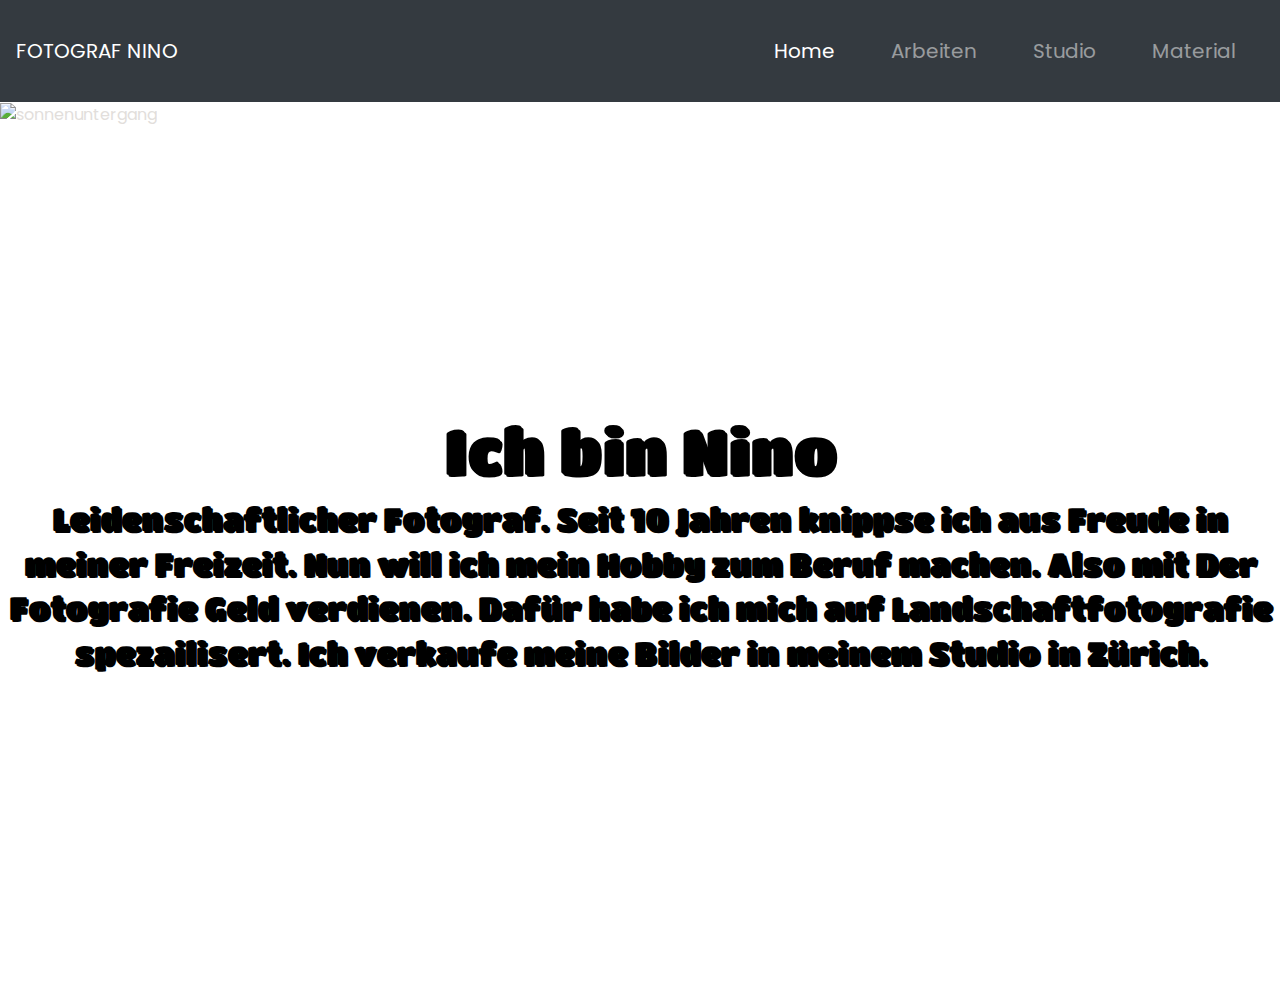
==== index.html @ ddce8ca4 "version 10" ====
<!doctype html>
<html lang="en">
<head>
    <!-- Required meta tags -->
    <meta charset="utf-8">
    <meta name="viewport" content="width=device-width, initial-scale=1, shrink-to-fit=no">
    <!-- Bootstrap CSS -->
<link rel="stylesheet" href="https://cdn.jsdelivr.net/npm/bootstrap@4.4.1/dist/css/bootstrap.min.css"
      integrity="sha384-Vkoo8x4CGsO3+Hhxv8T/Q5PaXtkKtu6ug5TOeNV6gBiFeWPGFN9MuhOf23Q9Ifjh" crossorigin="anonymous">
<link rel="preconnect" href="https://fonts.googleapis.com">
<link rel="preconnect" href="https://fonts.gstatic.com" crossorigin>
<link
        href="https://fonts.googleapis.com/css2?family=Fredoka+One&family=Playfair+Display:ital,wght@0,400;0,500;0,600;0,700;0,800;0,900;1,400;1,500;1,600;1,700;1,800;1,900&family=Poppins:wght@700&family=Prata&family=Raleway:ital,wght@0,100;0,200;0,300;0,400;0,500;0,600;0,700;0,800;0,900;1,100;1,200;1,300;1,400;1,500;1,600;1,700;1,800;1,900&family=Rozha+One&family=Staatliches&family=Titan+One&family=Work+Sans:wght@200;300;400&display=swap"
        rel="stylesheet">
<link rel="stylesheet" href="style.css">

<title>FOTOGRAF NINO</title>
</head>

<body>
<header>
    <nav class="navbar navbar-expand-lg navbar-dark bg-dark">
        <a class="navbar-brand" href="#">FOTOGRAF NINO

        </a>

        <button class="navbar-toggler" type="button" data-toggle="collapse" data-target="#navbarSupportedContent"
                aria-controls="navbarSupportedContent" aria-expanded="false" aria-label="Toggle navigation">
            <span class="navbar-toggler-icon"></span>
        </button>

        <div class="collapse navbar-collapse" id="navbarSupportedContent">
            <ul class="navbar-nav ml-auto">
                <li class="nav-item active">
                    <a class="nav-link" href="index.html">Home <span class="sr-only">(current)</span></a>
                </li>
                <li class="nav-item">
                    <a class="nav-link" href="arbeiten1.html">Arbeiten</a>
                </li>
                <li class="nav-item">
                    <a class="nav-link" href="studio1.html1">Studio<span class="sr-only">(current)</span></a>
                </li>
                <li class="nav-item">
                    <a class="nav-link" href="equitment1.html1.html">Material</a>
                </li>
            </ul>

        </div>
    </nav>
</header>
<main>

    <section id="home"></section>
    <div class="text-frontpage">
        <h1>Ich bin Nino</h1>
        <p>Leidenschaftlicher Fotograf. Seit 10 Jahren knippse ich aus Freude in
            meiner Freizeit. Nun will ich mein
            Hobby zum Beruf machen. Also mit Der Fotografie Geld verdienen. Dafür habe ich mich auf
            Landschaftfotografie
            spezailisert. Ich verkaufe meine Bilder in meinem Studio in Zürich. </p>
    </div>
    <div class="image-frontpage">
        <img src="img/nino.jpg" alt="sonnenuntergang" class="background-img">
    </div>
    </section>

</main>
<footer>
</footer>
</body>

</html>
---- style.css ----
html,
body {
    margin: 0;
    padding: 0;
    width: 100%;
    min-width: 25%;
    display: flex;
    flex-direction: column;
}

body {
    font-family: Poppins;
    color: #e2dedb;
}

header {
    width: 100%;

}

.content {
    width: 100%;
    font-size: 20px;
    line-height: 30px;
    display: flex;
    text-align: justify;
}

.logo {
    position: fixed;
    float: left;
    margin: 16px 36px;
    color: #fff;
    font-weight: bold;
    font-size: 24px;
}

nav {
    position: fixed;
    width: 100%;
    z-index: 120;
}

nav ul {
    list-style: none;
    background: rgba(0, 0, 0, 0);
    overflow: hidden;
    color: #fff;
    padding: 0;
    text-align: center;
    margin: 0;
    transition: 1s;
}

nav.black ul {
    background: #000;
}

nav ul li {
    display: inline-block;
    padding: 20px;
}

nav ul li a {
    text-decoration: none;
    color: #fff;
    font-size: 20px;
}

.menu-icon {
    width: 100%;
    background: #000;
    text-align: right;
    box-sizing: border-box;
    padding: 15px 40px;
    color: #fff;
    display: none;
}

.logo {
    position: fixed;
    float: left;
    margin: 16px 36px;
    color: #fff;
    font-weight: bold;
    font-size: 24px;
}

.benutzer-icon {
    float: right;
    margin: 16px 36px;
    color: #fff;
    font-weight: bold;
    font-size: 24px;
}

@media(max-width:580px) {
    .logo {
        position: fixed;
        top: 0;
        margin-top: 16px;
    }

    nav ul {
        max-height: 0px;
        background: darkgray;
    }

    nav.black ul {
        background: darkgray;
    }

    .showing {
        max-height: 20em;
    }

    nav ul li {
        box-sizing: border-box;
        width: 100%;
        padding: 24px;
        text-align: center;
    }

    .menu-icon {
        display: block;
    }
}

#home {
    position: relative;
}

.text-frontpage {
    position: absolute;
    font-family: 'Titan One', cursive;
    font-size: 2em;
    text-align: center;
    display: flex;
    flex-direction: column;
    justify-content: center;
    text-align: center;
    width: 100%;
    height: 100%;
    text-shadow: 2px 2px #000000;
}

h1 {
    font-family: 'Titan One', cursive;
    font-size: 2em;
    text-align: center;

}





/* Section Image Frontpage */
.background-img {
    width: 100%;
    height: 100%;
    object-fit: cover;

}

.flex-container {
    display: flex;
    flex-direction: row;
    font-size: 30px;
    text-align: center;
}

.flex-img-left-balon {
    background-color: none;
    padding: 0;
    flex: 50%;
    width: 50%;
}

.text-right-balon {
    background-color: white;
    padding: 0px;
    flex: 50%;
    width: 50%;
    text-align: left;
}

.text-left-balon {
    background-color: white;
    padding: 0px;
    flex: 50%;
    width: 50%;
    text-align: right;
}

img {
    width: 100%;
    height: 100%;
    object-fit: cover;
}

.text-right-balon h1,
.text-right-balon p,
.text-right-balon h3 {
    margin: 0% 15% 7% 15%;
    text-align: left;
}

.text-left-balon h1,
.text-left-balon p,
.text-left-balon h3 {
    margin: 0% 15% 7% 15%;
    text-align: right;
}

.text-right-balon h3 {
    margin: 15% 15% 0% 15%;
    text-align: left;
    font-family: Poppins;
    font: 0.5em;
    color: gray;

}

.text-left-balon h3 {
    margin: 15% 15% 0% 15%;
    text-align: right;
    font-family: Poppins;
    font: 0.5em;
    color: gray;

}


a:hover {
    color: darkgray;
}

.foot {
    display: flex;
    justify-content: space-between;
    background-color: darkgrey;
    width: 100%;
}

.footr {
    font-family: Poppins;
    font-size: 1em;
    padding-left: 3%;
    padding-right: 3%;
    padding-top: 7%;
    padding-bottom: 4%;
    color: #fff;
    text-align: right;
}

.footl {
    font-family: Poppins;
    font-size: 1em;
    text-align: left;
    padding-left: 3%;
    padding-right: 3%;
    padding-top: 3%;
    padding-bottom: 4%;
    color: #fff;

}

.h2 {
    padding-bottom: 4%;
    color: #fff;
    font-weight: 900;
    font-size: 24px;
}

.footr a {
    color: #fff;
    text-decoration: none;
}

.footr a:hover {
    color: black;
    text-decoration: none;
}

@import url(https://fonts.googleapis.com/css?family=Lato:100,300,400);

input::-webkit-input-placeholder,
textarea::-webkit-input-placeholder {
    color: #aca49c;
    font-size: 0.875em;
}

input:focus::-webkit-input-placeholder,
textarea:focus::-webkit-input-placeholder {
    color: #bbb5af;
}

input::-moz-placeholder,
textarea::-moz-placeholder {
    color: #aca49c;
    font-size: 0.875em;
}

input:focus::-moz-placeholder,
textarea:focus::-moz-placeholder {
    color: #bbb5af;
}

input::placeholder,
textarea::placeholder {
    color: #aca49c;
    font-size: 0.875em;
}

input:focus::placeholder,
textarea:focus::placeholder {
    color: #bbb5af;
}

input::-ms-placeholder,
textarea::-ms-placeholder {
    color: #aca49c;
    font-size: 0.875em;
}

input:focus::-ms-placeholder,
textarea:focus::-ms-placeholder {
    color: #bbb5af;
}

/* on hover placeholder */

input:hover::-webkit-input-placeholder,
textarea:hover::-webkit-input-placeholder {
    color: #e2dedb;
    font-size: 0.875em;
}

input:hover:focus::-webkit-input-placeholder,
textarea:hover:focus::-webkit-input-placeholder {
    color: #cbc6c1;
}

input:hover::-moz-placeholder,
textarea:hover::-moz-placeholder {
    color: #e2dedb;
    font-size: 0.875em;
}

input:hover:focus::-moz-placeholder,
textarea:hover:focus::-moz-placeholder {
    color: #cbc6c1;
}

input:hover::placeholder,
textarea:hover::placeholder {
    color: #e2dedb;
    font-size: 0.875em;
}

input:hover:focus::placeholder,
textarea:hover:focus::placeholder {
    color: #cbc6c1;
}

input:hover::placeholder,
textarea:hover::placeholder {
    color: #e2dedb;
    font-size: 0.875em;
}

input:hover:focus::-ms-placeholder,
textarea:hover::focus:-ms-placeholder {
    color: #cbc6c1;
}


#form {
    position: relative;
    width: 500px;
    margin: 50px auto 100px auto;
}

input {
    font-size: 0.875em;
    width: 470px;
    height: 50px;
    padding: 0px 15px 0px 15px;

    background: transparent;
    outline: none;
    color: #726659;

    border: solid 1px #b3aca7;
    border-bottom: none;

    transition: all 0.3s ease-in-out;
    -webkit-transition: all 0.3s ease-in-out;
    -moz-transition: all 0.3s ease-in-out;
    -ms-transition: all 0.3s ease-in-out;
}

input:hover {
    background: #b3aca7;
    color: #e2dedb;
}

textarea {
    width: 470px;
    max-width: 470px;
    height: 110px;
    max-height: 110px;
    padding: 15px;

    background: transparent;
    outline: none;

    color: #726659;
    font-family: 'Poppins';
;
    font-size: 0.875em;

    border: solid 1px #b3aca7;

    transition: all 0.3s ease-in-out;
    -webkit-transition: all 0.3s ease-in-out;
    -moz-transition: all 0.3s ease-in-out;
    -ms-transition: all 0.3s ease-in-out;
}

textarea:hover {
    background: #b3aca7;
    color: #e2dedb;
}

#submit {
    width: 502px;

    padding: 0;
    margin: -5px 0px 0px 0px;

    font-family: 'Lato', sans-serif;
    font-size: 0.875em;
    color: #b3aca7;

    outline: none;
    cursor: pointer;

    border: solid 1px #b3aca7;
    border-top: none;
}

#submit:hover {
    color: #e2dedb;
}

p {
    color: #000;
}

main h1 {
    color: #000;
}





div+div {
    clear: both;
}

p {
    line-height: 1.4em;
    color: #000;
}

.faq-title {
    font-size: 2em;
    margin: 0.4em 0;
}

div.seperator {
    width: 7.5em;
    background-color: #000;
    height: 0.17em;
    margin-left: -1.8em;
}

.faq-list>div {
    border-bottom: 0.07em solid #000;
    padding: 1.5em 0em;
}

.faq-list>div:last-child {
    border: unset;
}

details>summary {
    list-style: none;
}

details>summary::-webkit-details-marker {
    display: none;
}

summary {
    font-size: 1.4em;
    font-weight: bold;
    cursor: pointer;
    -webkit-touch-callout: none;
    -webkit-user-select: none;
    -khtml-user-select: none;
    -moz-user-select: none;
    -ms-user-select: none;
    user-select: none;
    transition: all 0.3s ease;
    color: #000;
}

summary:hover {
    color: darkgray;
}

details[open] summary~* {
    animation: sweep .5s ease-in-out;
}

@keyframes sweep {
    0% {
        opacity: 0;
        margin-left: -10px
    }

    100% {
        opacity: 1;
        margin-left: 55px
    }
}

details[open] summary {
    color: darkgray;
}

details[open] p {
    border-left: 2px solid darkgray;
    margin-left: 55px;
    padding-left: 25px;
    opacity: 100;
    transition: all 3s ease;
}

details[open] summary:after {
    content: "-";
    font-size: 3.2em;
    margin: -33px 0.35em 0 0;
    font-weight: 200;
}

.faq-body {
    width: 70em;
    margin: 4em auto;

    border-radius: 0.2em;
    padding: 5em;
    background-color: #fff;
}

.faq-list {
    width: 55em;
    margin: 1em auto;
    padding: 2em 0;
}

summary::-webkit-details-marker {
    display: none;
}

summary:after {
    background: transparent;
    border-radius: 0.3em;
    content: "+";
    color: #000;
    float: left;
    font-size: 1.8em;
    font-weight: bold;
    margin: -0.3em 0.65em 0 0;
    padding: 0;
    text-align: center;
    width: 25px;
}

.Kommentare {
    width: 100%;
}
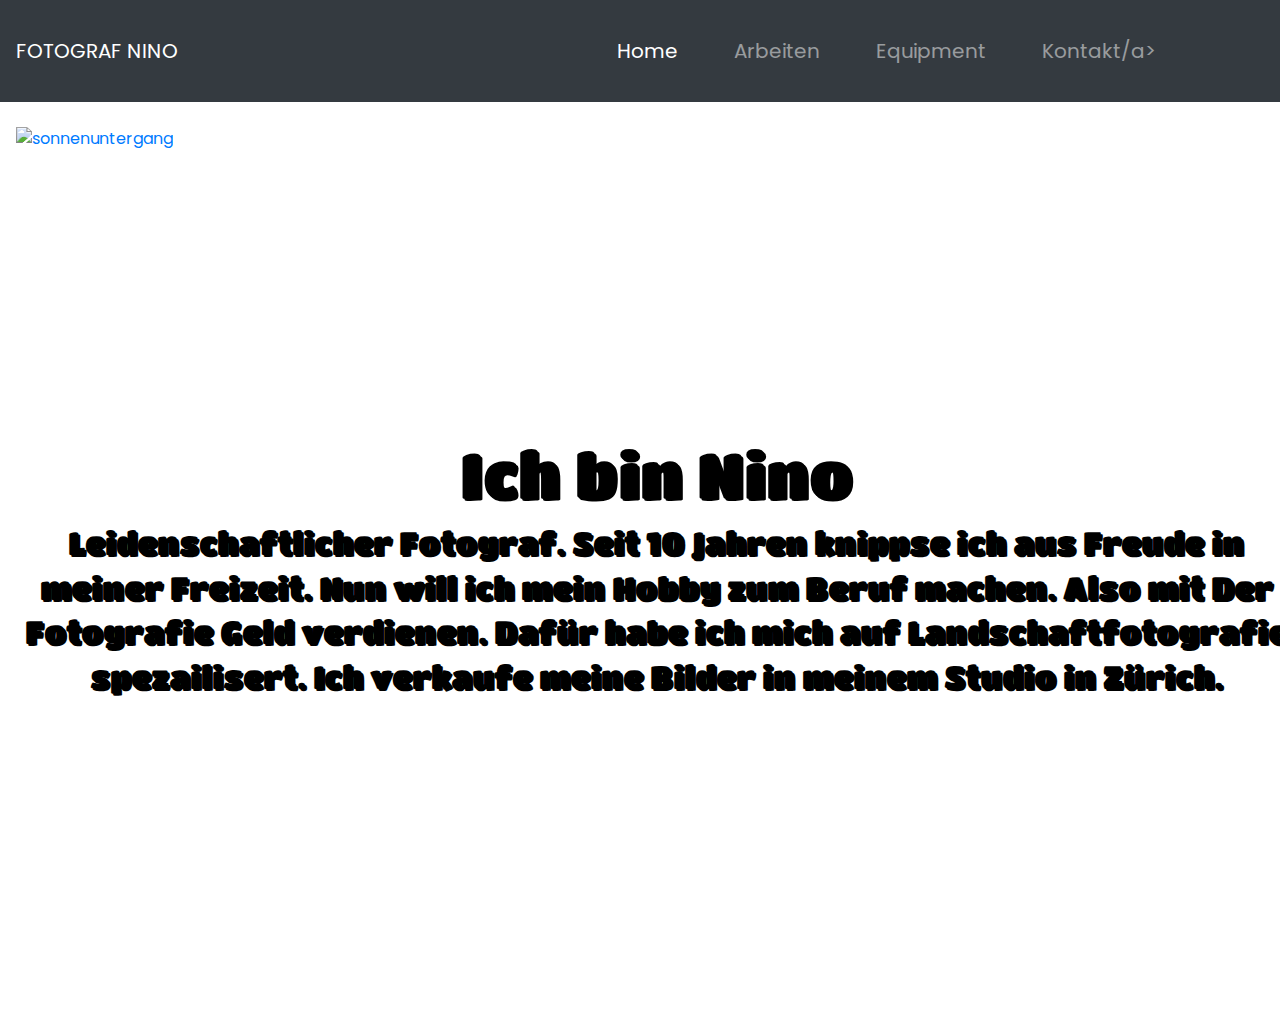
==== commit 02f8005b: "version 10" ====
--- a/index.html
+++ b/index.html
@@ -38,10 +38,10 @@
                     <a class="nav-link" href="arbeiten1.html">Arbeiten</a>
                 </li>
                 <li class="nav-item">
-                    <a class="nav-link" href="studio1.html1">Studio<span class="sr-only">(current)</span></a>
+                    <a class="nav-link" href="equitment1.html">Equipment<span class="sr-only">(current)</span></a>
                 </li>
                 <li class="nav-item">
-                    <a class="nav-link" href="equitment1.html1.html">Material</a>
+                    <a class="nav-link" href="kontakt1.html">Kontakt/a>
                 </li>
             </ul>
 
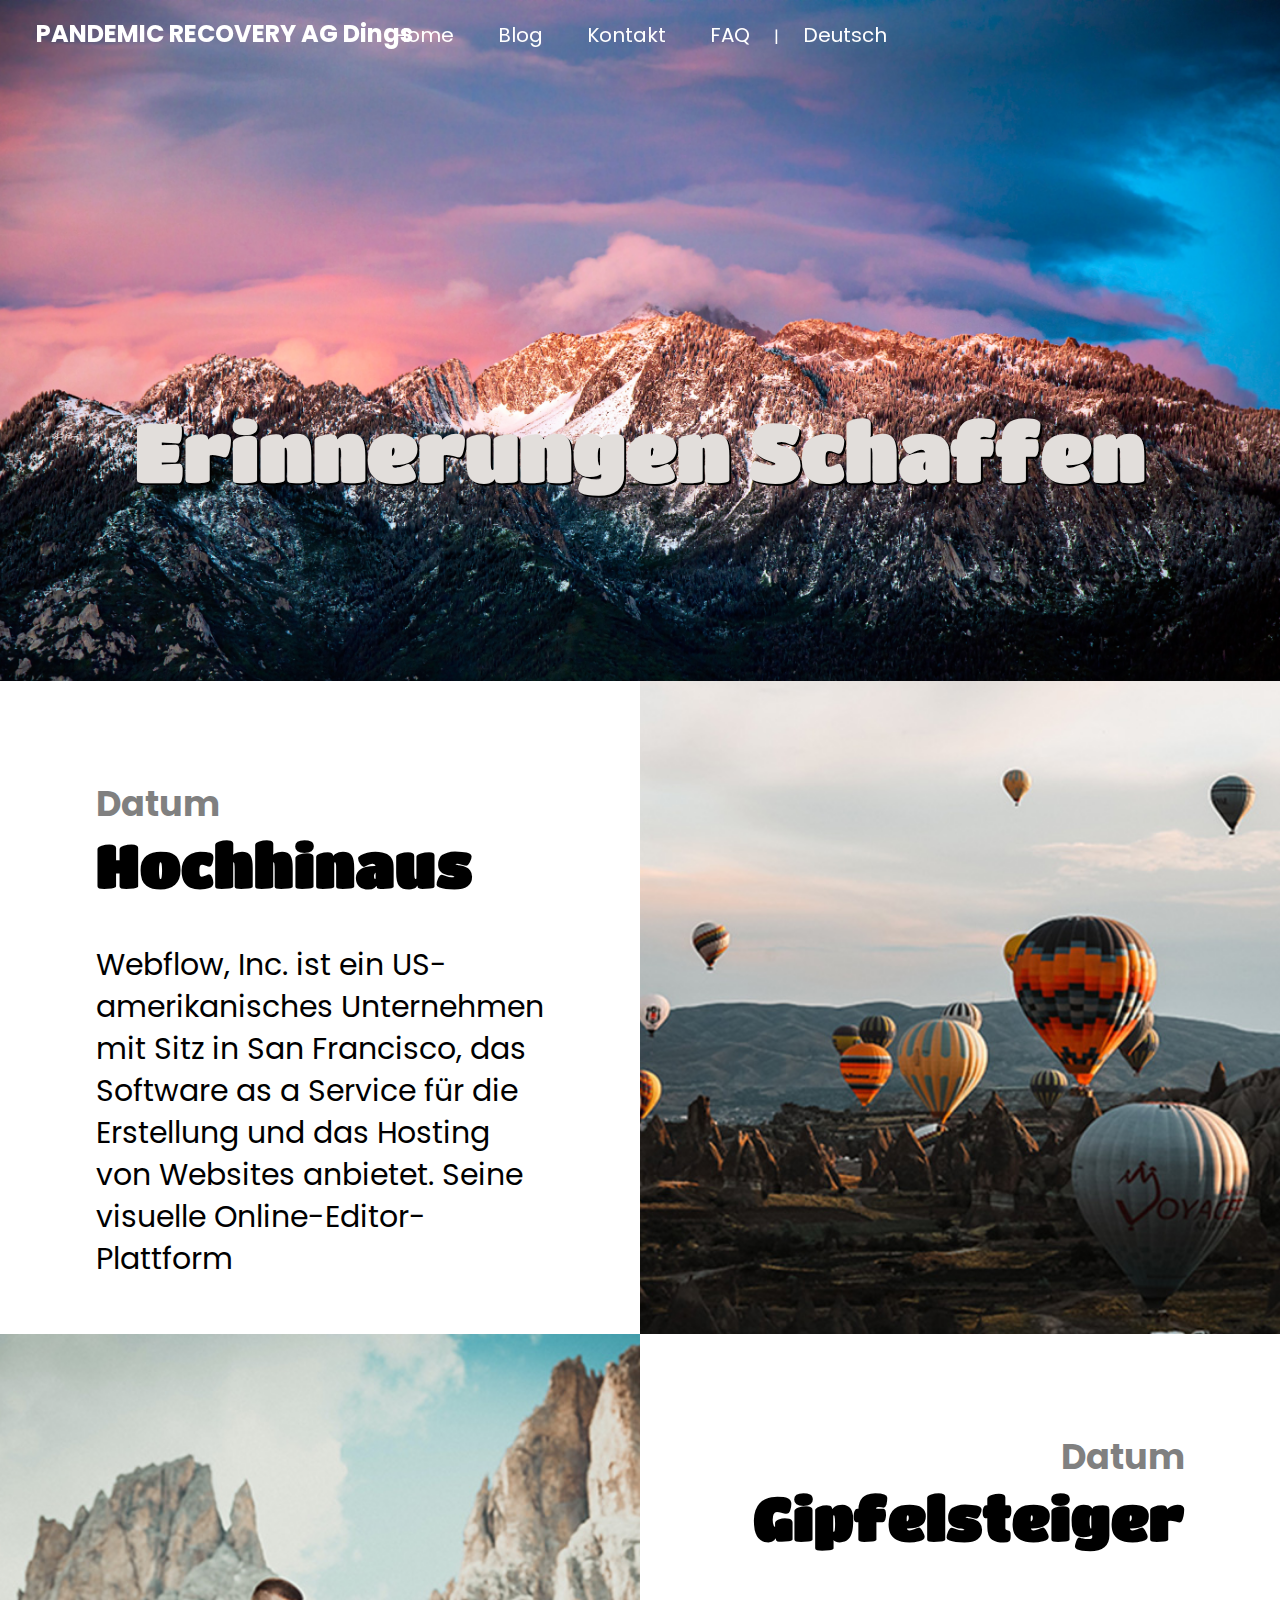
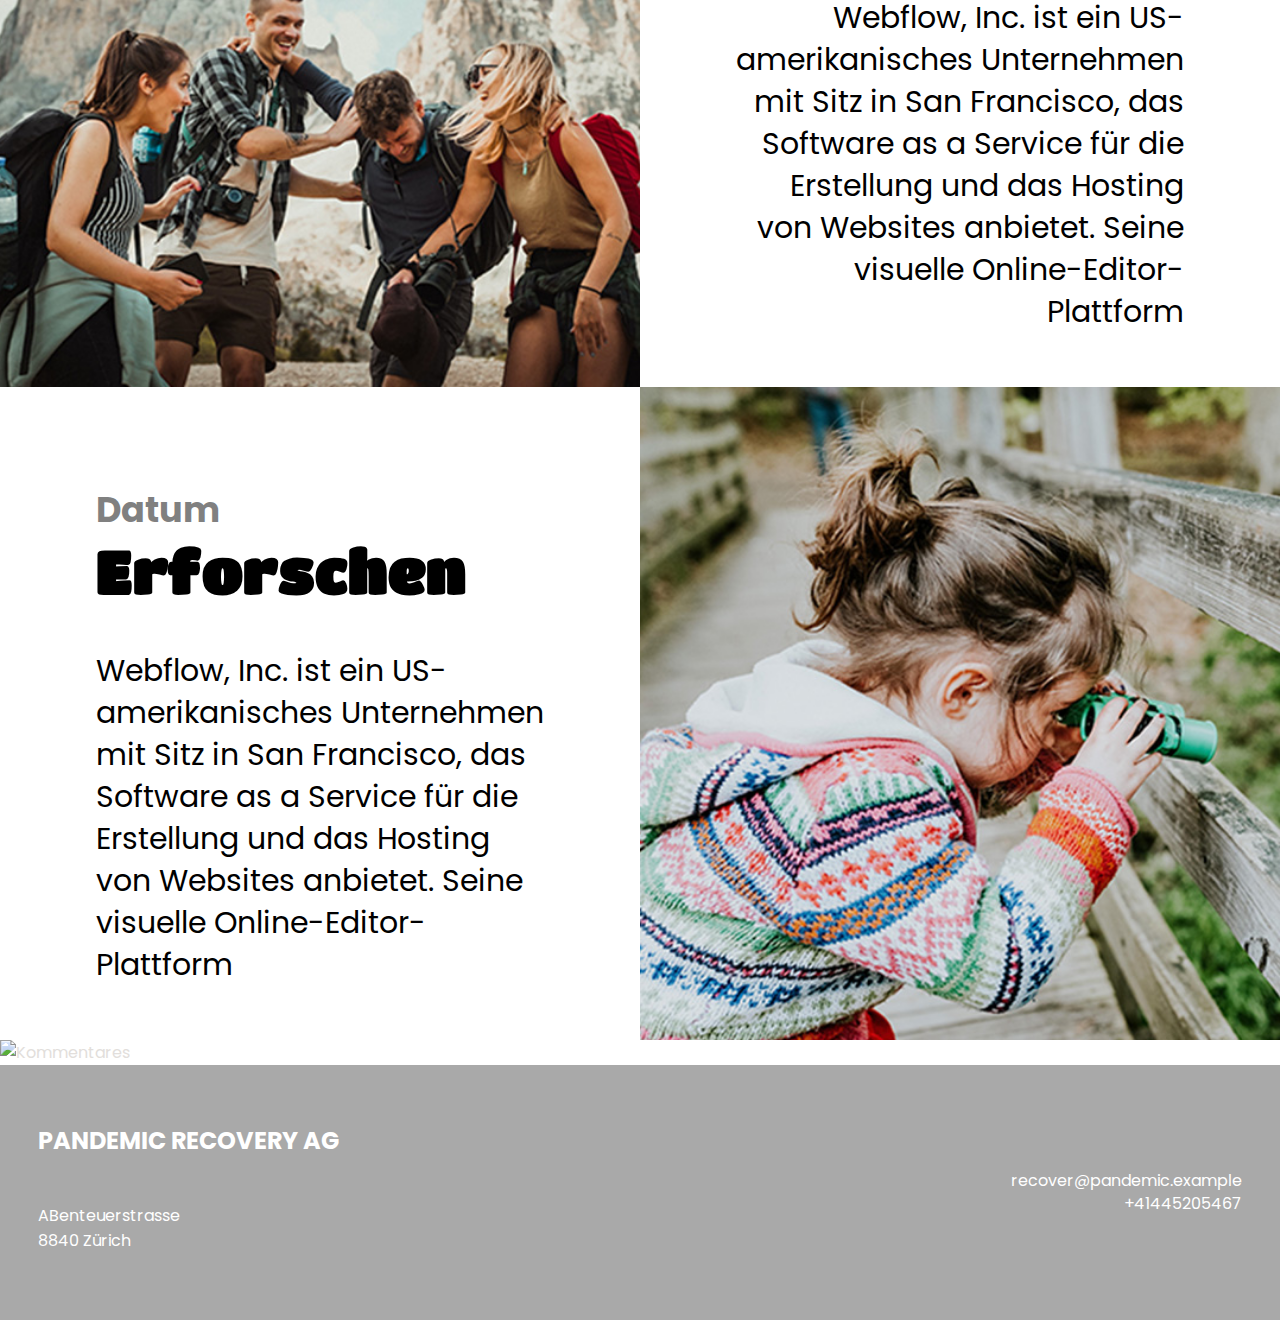
==== commit de97e1c8: "Merge remote-tracking branch 'origin/master'" ====
--- a/index.html
+++ b/index.html
@@ -1,72 +1,149 @@
-<!doctype html>
-<html lang="en">
+<!DOCTYPE html>
+<html>
+
 <head>
-    <!-- Required meta tags -->
-    <meta charset="utf-8">
-    <meta name="viewport" content="width=device-width, initial-scale=1, shrink-to-fit=no">
-    <!-- Bootstrap CSS -->
-<link rel="stylesheet" href="https://cdn.jsdelivr.net/npm/bootstrap@4.4.1/dist/css/bootstrap.min.css"
-      integrity="sha384-Vkoo8x4CGsO3+Hhxv8T/Q5PaXtkKtu6ug5TOeNV6gBiFeWPGFN9MuhOf23Q9Ifjh" crossorigin="anonymous">
-<link rel="preconnect" href="https://fonts.googleapis.com">
-<link rel="preconnect" href="https://fonts.gstatic.com" crossorigin>
-<link
-        href="https://fonts.googleapis.com/css2?family=Fredoka+One&family=Playfair+Display:ital,wght@0,400;0,500;0,600;0,700;0,800;0,900;1,400;1,500;1,600;1,700;1,800;1,900&family=Poppins:wght@700&family=Prata&family=Raleway:ital,wght@0,100;0,200;0,300;0,400;0,500;0,600;0,700;0,800;0,900;1,100;1,200;1,300;1,400;1,500;1,600;1,700;1,800;1,900&family=Rozha+One&family=Staatliches&family=Titan+One&family=Work+Sans:wght@200;300;400&display=swap"
-        rel="stylesheet">
-<link rel="stylesheet" href="style.css">
-
-<title>FOTOGRAF NINO</title>
+    <title>CB</title>
+    <link href="https://fonts.googleapis.com/css?family=Playfair+Display|Poppins" rel="stylesheet">
+    <link href="https://fonts.googleapis.com/css?family=Poppins" rel="stylesheet">
+    <link href="https://maxcdn.bootstrapcdn.com/font-awesome/4.7.0/css/font-awesome.min.css" rel="stylesheet">
+    <link href="style.css" rel="stylesheet">
+    <script src="https://code.jquery.com/jquery-3.3.1.js"></script>
+    <link href="https://fonts.googleapis.com" rel="preconnect">
+    <link crossorigin href="https://fonts.gstatic.com" rel="preconnect">
+    <link href="https://fonts.googleapis.com/css2?family=Fredoka+One&family=Playfair+Display:ital,wght@0,400;0,500;0,600;0,700;0,800;0,900;1,400;1,500;1,600;1,700;1,800;1,900&family=Prata&family=Raleway:ital,wght@0,100;0,200;0,300;0,400;0,500;0,600;0,700;0,800;0,900;1,100;1,200;1,300;1,400;1,500;1,600;1,700;1,800;1,900&family=Rozha+One&family=Staatliches&family=Titan+One&family=Work+Sans:wght@200;300;400&display=swap"
+          rel="stylesheet">
+    <meta charset="UTF-8">
+    <meta content="IE=edge" http-equiv="X-UA-Compatible">
+    <meta content="width=device-width, initial-scale=1.0" name="viewport">
 </head>
 
 <body>
-<header>
-    <nav class="navbar navbar-expand-lg navbar-dark bg-dark">
-        <a class="navbar-brand" href="#">FOTOGRAF NINO
+<div class="wrapper">
+    <header>
+        <nav>
+            <div class="menu-icon">
+                <i class=" fa fa-bars fa-2x"></i>
+            </div>
 
-        </a>
+            <div class="logo">PANDEMIC RECOVERY AG Dings</div>
+            <div class="menu">
+                <ul>
+                    <li><a href="./index.html">Home</a></li>
+                    <li><a href="./Blog.html">Blog</a></li>
+                    <li><a href="./kontakt.html">Kontakt</a></li>
+                    <li><a href="./fqa.html">FAQ</a></li>
+                    |
+                    <li><a href="">Deutsch</a></li>
+                </ul>
+            </div>
+        </nav>
 
-        <button class="navbar-toggler" type="button" data-toggle="collapse" data-target="#navbarSupportedContent"
-                aria-controls="navbarSupportedContent" aria-expanded="false" aria-label="Toggle navigation">
-            <span class="navbar-toggler-icon"></span>
-        </button>
+        <div class="content">
+            <section id="home"></section>
+            <div class="text-frontpage">
+                <h1>Erinnerungen Schaffen</h1>
+            </div>
+            <div class="image-frontpage">
+                <img alt="sonnenuntergang" class="background-img" src="img/dustin-humes-gQoYixf4zC8-unsplash.jpg">
+            </div>
+            </section>
+    </header>
+    <main>
+        <div class="flex-container img-text">
+            <div class="text-right-balon">
+                <h3>Datum</h3>
+                <h1>
+                    Hochhinaus
+                </h1>
+                <p> Webflow, Inc. ist ein US-amerikanisches Unternehmen mit Sitz in San Francisco, das
+                    Software as a
+                    Service für die
+                    Erstellung und das Hosting von Websites anbietet. Seine visuelle
+                    Online-Editor-Plattform</p>
+            </div>
 
-        <div class="collapse navbar-collapse" id="navbarSupportedContent">
-            <ul class="navbar-nav ml-auto">
-                <li class="nav-item active">
-                    <a class="nav-link" href="index.html">Home <span class="sr-only">(current)</span></a>
-                </li>
-                <li class="nav-item">
-                    <a class="nav-link" href="arbeiten1.html">Arbeiten</a>
-                </li>
-                <li class="nav-item">
-                    <a class="nav-link" href="equitment1.html">Equipment<span class="sr-only">(current)</span></a>
-                </li>
-                <li class="nav-item">
-                    <a class="nav-link" href="kontakt1.html">Kontakt/a>
-                </li>
-            </ul>
+            <div class="flex-img-left-balon">
+                <img alt="balon" src="img/balonq.jpg">
+            </div>
+        </div>
+        <div class="flex-container">
+            <div class="flex-img-left-balon img-text">
+                <img alt="balon" src="img/gipfelsteiger.jpg">
+            </div>
+            <div class="text-left-balon">
+                <h3>Datum</h3>
+                <h1>
+                    Gipfelsteiger
+                </h1>
+                <p> Webflow, Inc. ist ein US-amerikanisches Unternehmen mit Sitz in San Francisco, das
+                    Software as a
+                    Service für die
+                    Erstellung und das Hosting von Websites anbietet. Seine visuelle
+                    Online-Editor-Plattform</p>
+            </div>
+        </div>
+        <div class="flex-container img-text">
+            <div class="text-right-balon">
+                <h3>Datum</h3>
+                <h1>
+                    Erforschen
+                </h1>
+                <p> Webflow, Inc. ist ein US-amerikanisches Unternehmen mit Sitz in San Francisco, das
+                    Software as a
+                    Service für die
+                    Erstellung und das Hosting von Websites anbietet. Seine visuelle
+                    Online-Editor-Plattform</p>
+            </div>
+
+            <div class="flex-img-left-balon">
+                <img alt="Kind am erforschhen" src="img/child.jpg">
+            </div>
 
         </div>
-    </nav>
-</header>
-<main>
+        <div class="kommnetare">
+            <img alt="Kommentares" src="Img/Screenshot 2022-05-31 131833.jpg">
+        </div>
+        <footer>
+            <div class="foot">
+                <div class="footl">
+                    <div class="">
+                        <h2> PANDEMIC RECOVERY AG
+                            <h2>
+                    </div>
 
-    <section id="home"></section>
-    <div class="text-frontpage">
-        <h1>Ich bin Nino</h1>
-        <p>Leidenschaftlicher Fotograf. Seit 10 Jahren knippse ich aus Freude in
-            meiner Freizeit. Nun will ich mein
-            Hobby zum Beruf machen. Also mit Der Fotografie Geld verdienen. Dafür habe ich mich auf
-            Landschaftfotografie
-            spezailisert. Ich verkaufe meine Bilder in meinem Studio in Zürich. </p>
-    </div>
-    <div class="image-frontpage">
-        <img src="img/nino.jpg" alt="sonnenuntergang" class="background-img">
-    </div>
-    </section>
+                    </p><br> ABenteuerstrasse <br> 8840 Zürich</p>
+
+                </div>
+                <div class="footr">
+                    <p>
+                        <a href="mailto:recover@pandemic.example">recover@pandemic.example</a> <br>
+                        <a href="tel:+41445205467">+41445205467</a>
+                    </p>
+                </div>
+            </div>
+        </footer>
+</div>
 
 </main>
-<footer>
-</footer>
+
+
+<script type="text/javascript">
+    //Menu toggle-effect
+    $(document).ready(function () {
+        $(".menu-icon").on("click", function () {
+            $("nav ul").toggleClass("showing");
+        });
+    });
+    //Scrolling Effect
+    $(window).on('scroll', function () {
+        if ($(window).scrollTop()) {
+            $('nav').addClass('black');
+        } else {
+            $('nav').removeClass('black')
+        }
+    });
+
+</script>
 </body>
 
 </html>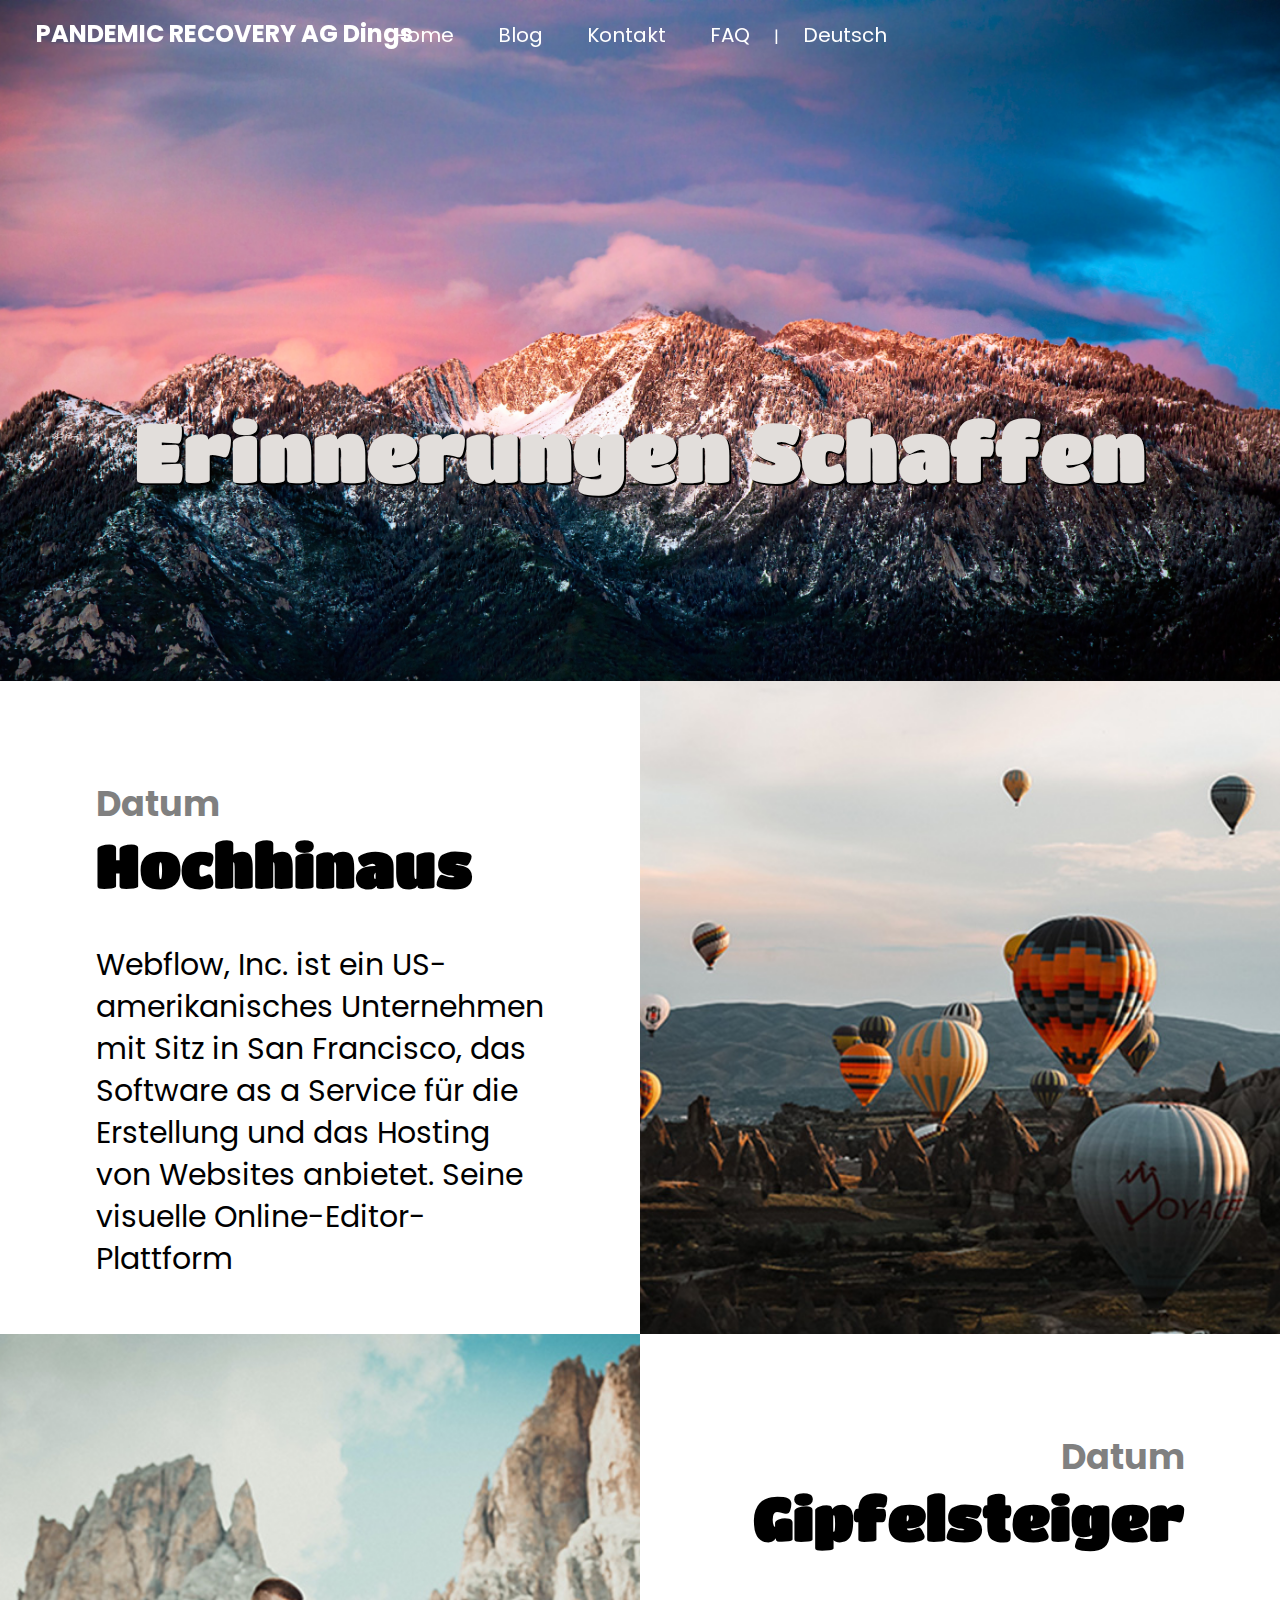
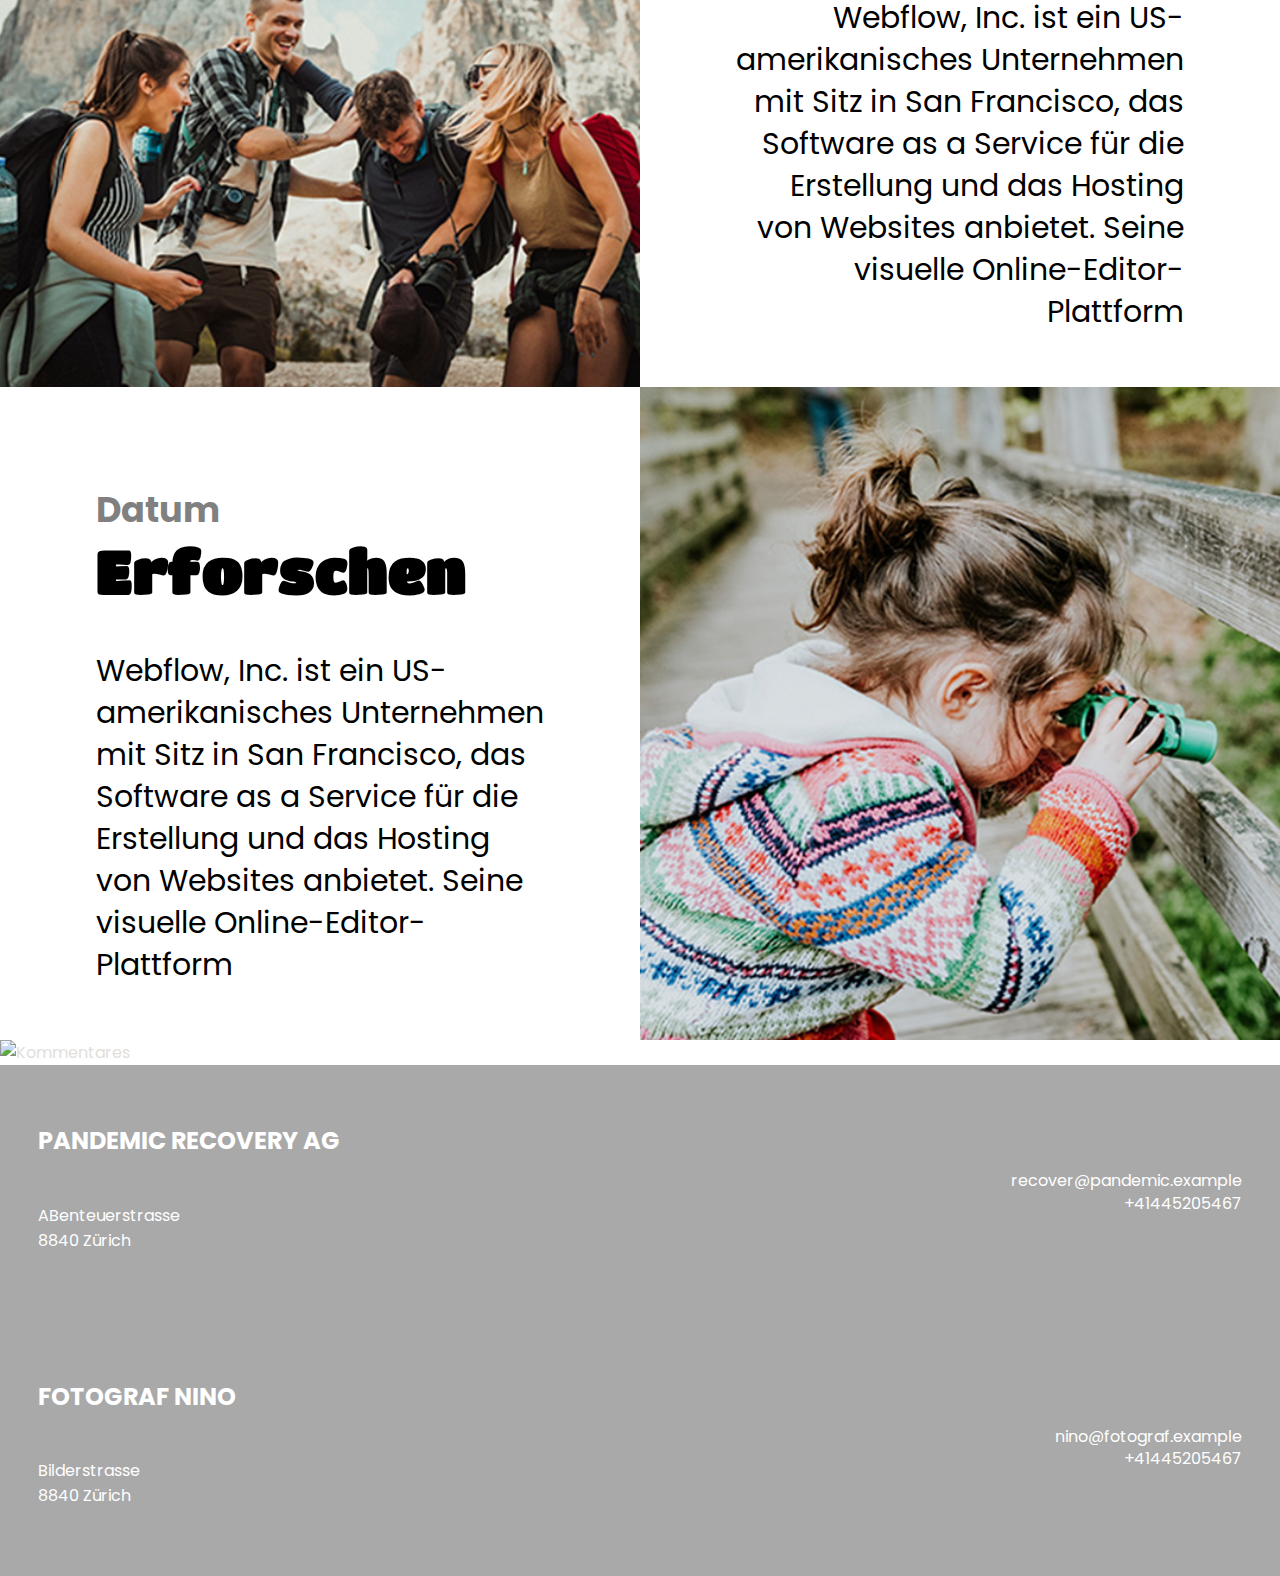
==== commit 90a6f468: "version 11" ====
--- a/index.html
+++ b/index.html
@@ -144,6 +144,42 @@
     });
 
 </script>
+<footer>
+
+    <div class="foot">
+
+        <div class="footl">
+
+            <div>
+
+                <h2> FOTOGRAF NINO
+
+                    <h2>
+
+            </div>
+
+            </p><br> Bilderstrasse <br> 8840 Zürich</p>
+
+
+
+
+        </div>
+
+        <div class="footr">
+
+            <p>
+
+                <a href="mailto:nino@fotograf.example">nino@fotograf.example</a> <br>
+
+                <a href="tel:+41445205467">+41445205467</a>
+
+            </p>
+
+        </div>
+
+    </div>
+
+</footer>
 </body>
 
 </html>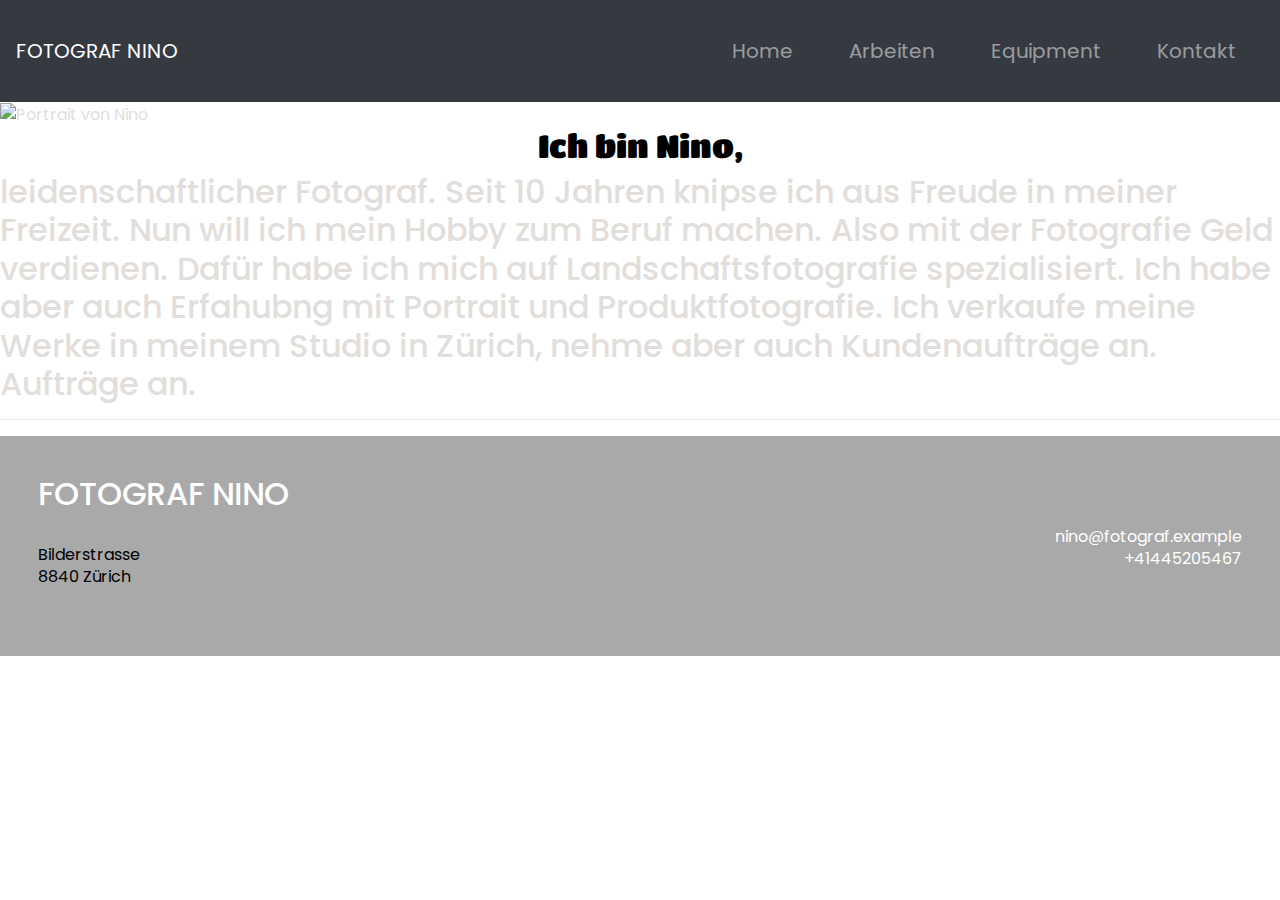
==== commit db6e6499: "Merge remote-tracking branch 'origin/master'" ====
--- a/index.html
+++ b/index.html
@@ -1,185 +1,108 @@
-<!DOCTYPE html>
-<html>
-
+<!doctype html>
+<html lang="en">
 <head>
-    <title>CB</title>
-    <link href="https://fonts.googleapis.com/css?family=Playfair+Display|Poppins" rel="stylesheet">
-    <link href="https://fonts.googleapis.com/css?family=Poppins" rel="stylesheet">
-    <link href="https://maxcdn.bootstrapcdn.com/font-awesome/4.7.0/css/font-awesome.min.css" rel="stylesheet">
-    <link href="style.css" rel="stylesheet">
-    <script src="https://code.jquery.com/jquery-3.3.1.js"></script>
+    <!-- Required meta tags -->
+    <meta charset="utf-8">
+    <meta content="width=device-width, initial-scale=1, shrink-to-fit=no" name="viewport">
+    <!-- Bootstrap CSS -->
+    <link crossorigin="anonymous" href="https://cdn.jsdelivr.net/npm/bootstrap@4.4.1/dist/css/bootstrap.min.css"
+          integrity="sha384-Vkoo8x4CGsO3+Hhxv8T/Q5PaXtkKtu6ug5TOeNV6gBiFeWPGFN9MuhOf23Q9Ifjh" rel="stylesheet">
     <link href="https://fonts.googleapis.com" rel="preconnect">
     <link crossorigin href="https://fonts.gstatic.com" rel="preconnect">
-    <link href="https://fonts.googleapis.com/css2?family=Fredoka+One&family=Playfair+Display:ital,wght@0,400;0,500;0,600;0,700;0,800;0,900;1,400;1,500;1,600;1,700;1,800;1,900&family=Prata&family=Raleway:ital,wght@0,100;0,200;0,300;0,400;0,500;0,600;0,700;0,800;0,900;1,100;1,200;1,300;1,400;1,500;1,600;1,700;1,800;1,900&family=Rozha+One&family=Staatliches&family=Titan+One&family=Work+Sans:wght@200;300;400&display=swap"
-          rel="stylesheet">
-    <meta charset="UTF-8">
-    <meta content="IE=edge" http-equiv="X-UA-Compatible">
-    <meta content="width=device-width, initial-scale=1.0" name="viewport">
+    <link
+            href="https://fonts.googleapis.com/css2?family=Fredoka+One&family=Playfair+Display:ital,wght@0,400;0,500;0,600;0,700;0,800;0,900;1,400;1,500;1,600;1,700;1,800;1,900&family=Poppins:wght@700&family=Prata&family=Raleway:ital,wght@0,100;0,200;0,300;0,400;0,500;0,600;0,700;0,800;0,900;1,100;1,200;1,300;1,400;1,500;1,600;1,700;1,800;1,900&family=Rozha+One&family=Staatliches&family=Titan+One&family=Work+Sans:wght@200;300;400&display=swap"
+            rel="stylesheet">
+    <link href="style.css" rel="stylesheet">
+
+    <title>FOTOGRAF NINO</title>
 </head>
 
 <body>
-<div class="wrapper">
+<header>
     <header>
-        <nav>
-            <div class="menu-icon">
-                <i class=" fa fa-bars fa-2x"></i>
-            </div>
+        <nav class="navbar navbar-expand-lg navbar-dark bg-dark">
+            <a class="navbar-brand" href="#">FOTOGRAF NINO
 
-            <div class="logo">PANDEMIC RECOVERY AG Dings</div>
-            <div class="menu">
-                <ul>
-                    <li><a href="./index.html">Home</a></li>
-                    <li><a href="./Blog.html">Blog</a></li>
-                    <li><a href="./kontakt.html">Kontakt</a></li>
-                    <li><a href="./fqa.html">FAQ</a></li>
-                    |
-                    <li><a href="">Deutsch</a></li>
+            </a>
+
+            <button aria-controls="navbarSupportedContent" aria-expanded="false" aria-label="Toggle navigation"
+                    class="navbar-toggler"
+                    data-target="#navbarSupportedContent" data-toggle="collapse" type="button">
+                <span class="navbar-toggler-icon"></span>
+            </button>
+
+            <div class="collapse navbar-collapse" id="navbarSupportedContent">
+                <ul class="navbar-nav ml-auto">
+                    <li class="nav-item">
+                        <a class="nav-link acitve" href="index.html">Home <span class="sr-only">(current)</span></a>
+                    </li>
+                    <li class="nav-item">
+                        <a class="nav-link" href="arbeiten.html">Arbeiten</a>
+                    </li>
+                    <li class="nav-item">
+                        <a class="nav-link" href="equitment.html">Equipment<span
+                                class="sr-only">(current)</span></a>
+                    </li>
+                    <li class="nav-item">
+                        <a class="nav-link" href="kontakt.html">Kontakt</a>
+                    </li>
                 </ul>
+
             </div>
         </nav>
-
-        <div class="content">
-            <section id="home"></section>
-            <div class="text-frontpage">
-                <h1>Erinnerungen Schaffen</h1>
+    </header>
+</header>
+<main>
+    <section class="intro">
+        <img alt="Portrait von Nino" src="./img/nino.jpg">
+        <article class="topic">
+            <div>
+                <h1>Ich bin Nino,
+                </h1>
+                <h2>
+                    leidenschaftlicher Fotograf. Seit 10 Jahren knipse ich aus Freude in
+                    meiner Freizeit. Nun will ich mein
+                    Hobby zum Beruf machen. Also mit der Fotografie Geld verdienen. Dafür habe ich mich auf
+                    Landschaftsfotografie
+                    spezialisiert. Ich habe aber auch Erfahubng mit Portrait und Produktfotografie. Ich verkaufe
+                    meine Werke in meinem Studio in Zürich, nehme aber auch Kundenaufträge an.
+                    Aufträge an.
+                </h2>
             </div>
-            <div class="image-frontpage">
-                <img alt="sonnenuntergang" class="background-img" src="img/dustin-humes-gQoYixf4zC8-unsplash.jpg">
-            </div>
-            </section>
-    </header>
-    <main>
-        <div class="flex-container img-text">
-            <div class="text-right-balon">
-                <h3>Datum</h3>
-                <h1>
-                    Hochhinaus
-                </h1>
-                <p> Webflow, Inc. ist ein US-amerikanisches Unternehmen mit Sitz in San Francisco, das
-                    Software as a
-                    Service für die
-                    Erstellung und das Hosting von Websites anbietet. Seine visuelle
-                    Online-Editor-Plattform</p>
-            </div>
-
-            <div class="flex-img-left-balon">
-                <img alt="balon" src="img/balonq.jpg">
-            </div>
-        </div>
-        <div class="flex-container">
-            <div class="flex-img-left-balon img-text">
-                <img alt="balon" src="img/gipfelsteiger.jpg">
-            </div>
-            <div class="text-left-balon">
-                <h3>Datum</h3>
-                <h1>
-                    Gipfelsteiger
-                </h1>
-                <p> Webflow, Inc. ist ein US-amerikanisches Unternehmen mit Sitz in San Francisco, das
-                    Software as a
-                    Service für die
-                    Erstellung und das Hosting von Websites anbietet. Seine visuelle
-                    Online-Editor-Plattform</p>
-            </div>
-        </div>
-        <div class="flex-container img-text">
-            <div class="text-right-balon">
-                <h3>Datum</h3>
-                <h1>
-                    Erforschen
-                </h1>
-                <p> Webflow, Inc. ist ein US-amerikanisches Unternehmen mit Sitz in San Francisco, das
-                    Software as a
-                    Service für die
-                    Erstellung und das Hosting von Websites anbietet. Seine visuelle
-                    Online-Editor-Plattform</p>
-            </div>
-
-            <div class="flex-img-left-balon">
-                <img alt="Kind am erforschhen" src="img/child.jpg">
-            </div>
-
-        </div>
-        <div class="kommnetare">
-            <img alt="Kommentares" src="Img/Screenshot 2022-05-31 131833.jpg">
-        </div>
-        <footer>
-            <div class="foot">
-                <div class="footl">
-                    <div class="">
-                        <h2> PANDEMIC RECOVERY AG
-                            <h2>
-                    </div>
-
-                    </p><br> ABenteuerstrasse <br> 8840 Zürich</p>
-
-                </div>
-                <div class="footr">
-                    <p>
-                        <a href="mailto:recover@pandemic.example">recover@pandemic.example</a> <br>
-                        <a href="tel:+41445205467">+41445205467</a>
-                    </p>
-                </div>
-            </div>
-        </footer>
-</div>
+            <hr>
+        </article>
+    </section>
 
 </main>
-
-
-<script type="text/javascript">
-    //Menu toggle-effect
-    $(document).ready(function () {
-        $(".menu-icon").on("click", function () {
-            $("nav ul").toggleClass("showing");
-        });
-    });
-    //Scrolling Effect
-    $(window).on('scroll', function () {
-        if ($(window).scrollTop()) {
-            $('nav').addClass('black');
-        } else {
-            $('nav').removeClass('black')
-        }
-    });
-
-</script>
 <footer>
-
     <div class="foot">
-
         <div class="footl">
-
             <div>
-
                 <h2> FOTOGRAF NINO
-
-                    <h2>
-
+                </h2>
             </div>
-
-            </p><br> Bilderstrasse <br> 8840 Zürich</p>
-
-
+            <p><br> Bilderstrasse <br> 8840 Zürich</p>
 
 
         </div>
-
         <div class="footr">
-
             <p>
-
                 <a href="mailto:nino@fotograf.example">nino@fotograf.example</a> <br>
-
                 <a href="tel:+41445205467">+41445205467</a>
-
             </p>
-
         </div>
-
     </div>
-
 </footer>
+<!-- Optional JavaScript -->
+<!-- jQuery first, then Popper.js, then Bootstrap JS -->
+<script crossorigin="anonymous"
+        integrity="sha384-J6qa4849blE2+poT4WnyKhv5vZF5SrPo0iEjwBvKU7imGFAV0wwj1yYfoRSJoZ+n"
+        src="https://code.jquery.com/jquery-3.4.1.slim.min.js"></script>
+<script crossorigin="anonymous"
+        integrity="sha384-Q6E9RHvbIyZFJoft+2mJbHaEWldlvI9IOYy5n3zV9zzTtmI3UksdQRVvoxMfooAo"
+        src="https://cdn.jsdelivr.net/npm/popper.js@1.16.0/dist/umd/popper.min.js"></script>
+<script crossorigin="anonymous"
+        integrity="sha384-wfSDF2E50Y2D1uUdj0O3uMBJnjuUD4Ih7YwaYd1iqfktj0Uod8GCExl3Og8ifwB6"
+        src="https://cdn.jsdelivr.net/npm/bootstrap@4.4.1/dist/js/bootstrap.min.js"></script>
 </body>
-
 </html>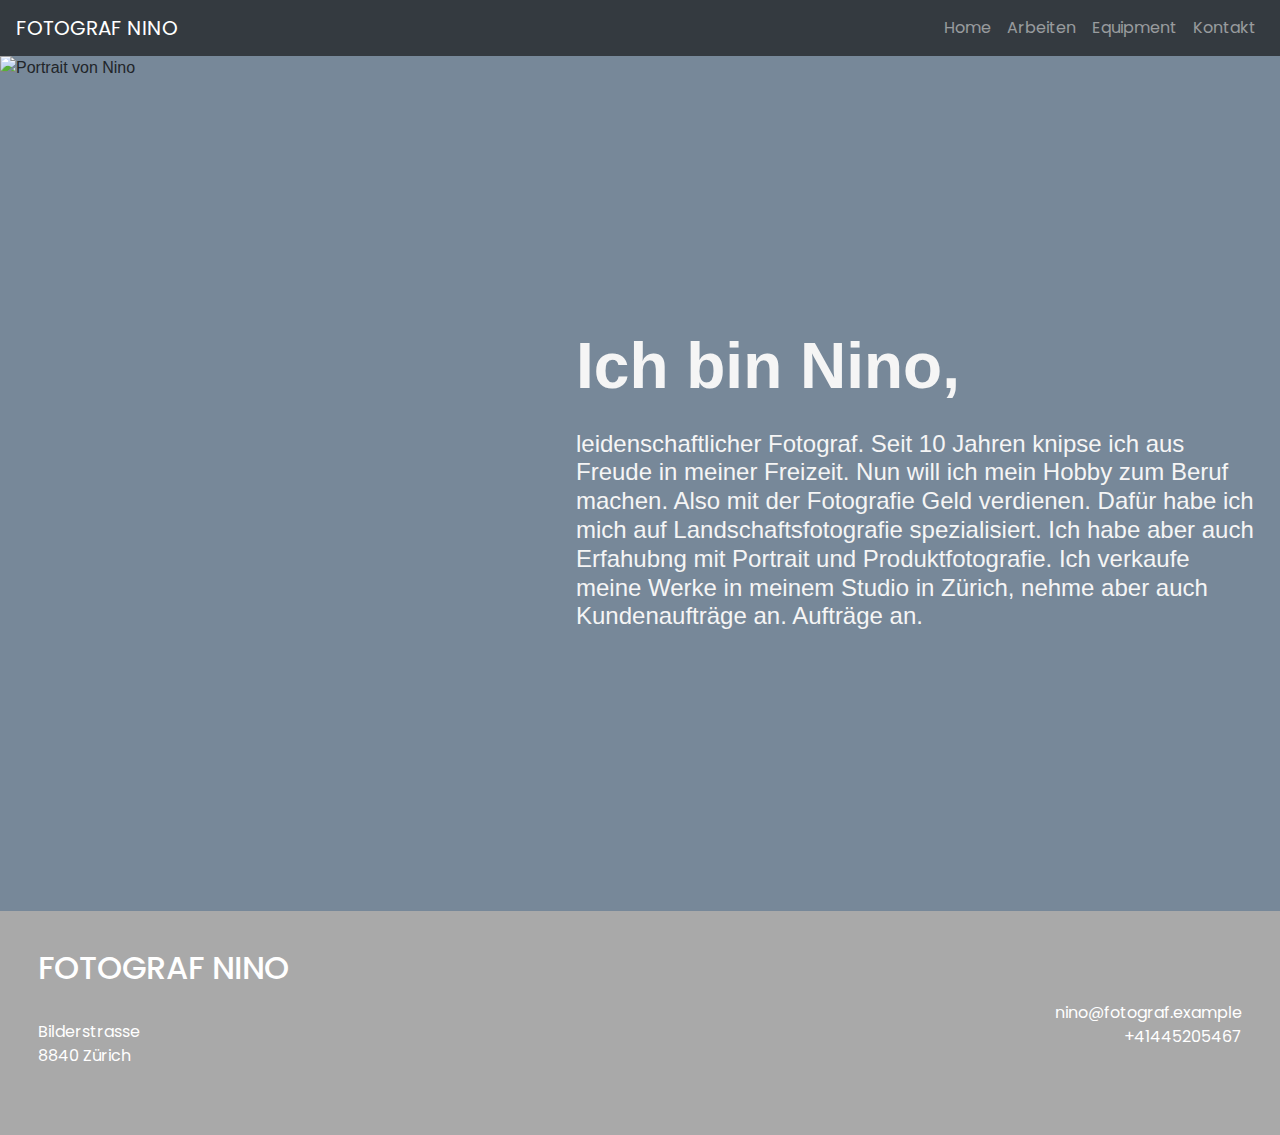
==== commit 2135eb9e: "Merge remote-tracking branch 'origin/master'" ====
--- a/index.html
+++ b/index.html
@@ -9,9 +9,7 @@
           integrity="sha384-Vkoo8x4CGsO3+Hhxv8T/Q5PaXtkKtu6ug5TOeNV6gBiFeWPGFN9MuhOf23Q9Ifjh" rel="stylesheet">
     <link href="https://fonts.googleapis.com" rel="preconnect">
     <link crossorigin href="https://fonts.gstatic.com" rel="preconnect">
-    <link
-            href="https://fonts.googleapis.com/css2?family=Fredoka+One&family=Playfair+Display:ital,wght@0,400;0,500;0,600;0,700;0,800;0,900;1,400;1,500;1,600;1,700;1,800;1,900&family=Poppins:wght@700&family=Prata&family=Raleway:ital,wght@0,100;0,200;0,300;0,400;0,500;0,600;0,700;0,800;0,900;1,100;1,200;1,300;1,400;1,500;1,600;1,700;1,800;1,900&family=Rozha+One&family=Staatliches&family=Titan+One&family=Work+Sans:wght@200;300;400&display=swap"
-            rel="stylesheet">
+    <link href="https://fonts.googleapis.com/css2?family=Poppins:wght@100;700&display=swap" rel="stylesheet">
     <link href="style.css" rel="stylesheet">
 
     <title>FOTOGRAF NINO</title>
--- a/style.css
+++ b/style.css
@@ -1,240 +1,98 @@
-html,
-body {
-    margin: 0;
-    padding: 0;
+/*Navigation*/
+
+nav {
+    font-family: 'Poppins';
+}
+
+.nav-link:hover {
+    color: cadetblue !important;
+}
+
+
+/*Carousel Page Arbeiten*/
+
+
+/* Index */
+
+section.intro {
+    background-color: lightslategrey;
+    display: flex;
+    justify-content: space-between;
+    align-items: center;
+    height: 95vh;
     width: 100%;
-    min-width: 25%;
-    display: flex;
-    flex-direction: column;
-}
-
-body {
-    font-family: Poppins;
-    color: #e2dedb;
-}
-
-header {
-    width: 100%;
-
-}
-
-.content {
-    width: 100%;
-    font-size: 20px;
-    line-height: 30px;
-    display: flex;
-    text-align: justify;
-}
-
-.logo {
-    position: fixed;
-    float: left;
-    margin: 16px 36px;
-    color: #fff;
-    font-weight: bold;
-    font-size: 24px;
-}
-
-nav {
-    position: fixed;
-    width: 100%;
-    z-index: 120;
-}
-
-nav ul {
-    list-style: none;
-    background: rgba(0, 0, 0, 0);
-    overflow: hidden;
-    color: #fff;
-    padding: 0;
-    text-align: center;
-    margin: 0;
-    transition: 1s;
-}
-
-nav.black ul {
-    background: #000;
-}
-
-nav ul li {
-    display: inline-block;
-    padding: 20px;
-}
-
-nav ul li a {
-    text-decoration: none;
-    color: #fff;
-    font-size: 20px;
-}
-
-.menu-icon {
-    width: 100%;
-    background: #000;
-    text-align: right;
-    box-sizing: border-box;
-    padding: 15px 40px;
-    color: #fff;
-    display: none;
-}
-
-.logo {
-    position: fixed;
-    float: left;
-    margin: 16px 36px;
-    color: #fff;
-    font-weight: bold;
-    font-size: 24px;
-}
-
-.benutzer-icon {
-    float: right;
-    margin: 16px 36px;
-    color: #fff;
-    font-weight: bold;
-    font-size: 24px;
-}
-
-@media(max-width:580px) {
-    .logo {
-        position: fixed;
-        top: 0;
-        margin-top: 16px;
-    }
-
-    nav ul {
-        max-height: 0px;
-        background: darkgray;
-    }
-
-    nav.black ul {
-        background: darkgray;
-    }
-
-    .showing {
-        max-height: 20em;
-    }
-
-    nav ul li {
-        box-sizing: border-box;
-        width: 100%;
-        padding: 24px;
-        text-align: center;
-    }
-
-    .menu-icon {
-        display: block;
-    }
-}
-
-#home {
-    position: relative;
-}
-
-.text-frontpage {
-    position: absolute;
-    font-family: 'Titan One', cursive;
-    font-size: 2em;
-    text-align: center;
-    display: flex;
-    flex-direction: column;
-    justify-content: center;
-    text-align: center;
-    width: 100%;
-    height: 100%;
-    text-shadow: 2px 2px #000000;
-}
-
-h1 {
-    font-family: 'Titan One', cursive;
-    font-size: 2em;
-    text-align: center;
-
-}
-
-
-
-
-
-/* Section Image Frontpage */
-.background-img {
-    width: 100%;
+}
+
+section.intro img {
+    width: 40%;
     height: 100%;
     object-fit: cover;
-
-}
-
-.flex-container {
-    display: flex;
-    flex-direction: row;
-    font-size: 30px;
-    text-align: center;
-}
-
-.flex-img-left-balon {
-    background-color: none;
-    padding: 0;
-    flex: 50%;
-    width: 50%;
-}
-
-.text-right-balon {
-    background-color: white;
-    padding: 0px;
-    flex: 50%;
-    width: 50%;
-    text-align: left;
-}
-
-.text-left-balon {
-    background-color: white;
-    padding: 0px;
-    flex: 50%;
-    width: 50%;
-    text-align: right;
-}
-
-img {
-    width: 100%;
-    height: 100%;
-    object-fit: cover;
-}
-
-.text-right-balon h1,
-.text-right-balon p,
-.text-right-balon h3 {
-    margin: 0% 15% 7% 15%;
-    text-align: left;
-}
-
-.text-left-balon h1,
-.text-left-balon p,
-.text-left-balon h3 {
-    margin: 0% 15% 7% 15%;
-    text-align: right;
-}
-
-.text-right-balon h3 {
-    margin: 15% 15% 0% 15%;
-    text-align: left;
-    font-family: Poppins;
-    font: 0.5em;
-    color: gray;
-
-}
-
-.text-left-balon h3 {
-    margin: 15% 15% 0% 15%;
-    text-align: right;
-    font-family: Poppins;
-    font: 0.5em;
-    color: gray;
-
-}
-
-
-a:hover {
-    color: darkgray;
-}
+    margin-right: 25px;
+}
+
+section.intro .topic {
+    width: 55%;
+    display: flex;
+    justify-content: flex-end;
+    color: whitesmoke;
+}
+
+section.intro .topic h1 {
+    font-size: 48pt;
+    font-weight: 800;
+    margin-bottom: 25px;
+    color: whitesmoke;
+}
+
+section.intro .topic h2 {
+    font-size: 18pt;
+    font-weight: 300;
+    color: whitesmoke;
+}
+
+section.intro hr {
+    margin-left: 25px;
+    color: whitesmoke;
+
+}
+
+
+/*Kontaktformuar*/
+
+h3 {
+    font-size: 24pt;
+    font-weight: 800;
+    padding-bottom: 12%;
+    color: whitesmoke;
+}
+
+form {
+    padding-top: 20%;
+    width: 70% !important;
+    height: 40% !important;
+    padding-bottom: 16%;
+}
+
+.kontaktformular {
+    border: #000;
+    display: flex;
+    justify-content: center;
+}
+
+.submit {
+    color: darkslategray !important;
+}
+
+
+/*Equitment*/
+
+.card-deck {
+    padding: 5%;
+
+}
+
+
+/*footer*/
 
 .foot {
     display: flex;
@@ -250,8 +108,11 @@
     padding-right: 3%;
     padding-top: 7%;
     padding-bottom: 4%;
+    text-align: right;
+}
+
+.footr a {
     color: #fff;
-    text-align: right;
 }
 
 .footl {
@@ -266,331 +127,84 @@
 
 }
 
-.h2 {
-    padding-bottom: 4%;
-    color: #fff;
-    font-weight: 900;
-    font-size: 24px;
-}
-
-.footr a {
-    color: #fff;
-    text-decoration: none;
-}
-
-.footr a:hover {
-    color: black;
-    text-decoration: none;
-}
-
-@import url(https://fonts.googleapis.com/css?family=Lato:100,300,400);
-
-input::-webkit-input-placeholder,
-textarea::-webkit-input-placeholder {
-    color: #aca49c;
-    font-size: 0.875em;
-}
-
-input:focus::-webkit-input-placeholder,
-textarea:focus::-webkit-input-placeholder {
-    color: #bbb5af;
-}
-
-input::-moz-placeholder,
-textarea::-moz-placeholder {
-    color: #aca49c;
-    font-size: 0.875em;
-}
-
-input:focus::-moz-placeholder,
-textarea:focus::-moz-placeholder {
-    color: #bbb5af;
-}
-
-input::placeholder,
-textarea::placeholder {
-    color: #aca49c;
-    font-size: 0.875em;
-}
-
-input:focus::placeholder,
-textarea:focus::placeholder {
-    color: #bbb5af;
-}
-
-input::-ms-placeholder,
-textarea::-ms-placeholder {
-    color: #aca49c;
-    font-size: 0.875em;
-}
-
-input:focus::-ms-placeholder,
-textarea:focus::-ms-placeholder {
-    color: #bbb5af;
-}
-
-/* on hover placeholder */
-
-input:hover::-webkit-input-placeholder,
-textarea:hover::-webkit-input-placeholder {
-    color: #e2dedb;
-    font-size: 0.875em;
-}
-
-input:hover:focus::-webkit-input-placeholder,
-textarea:hover:focus::-webkit-input-placeholder {
-    color: #cbc6c1;
-}
-
-input:hover::-moz-placeholder,
-textarea:hover::-moz-placeholder {
-    color: #e2dedb;
-    font-size: 0.875em;
-}
-
-input:hover:focus::-moz-placeholder,
-textarea:hover:focus::-moz-placeholder {
-    color: #cbc6c1;
-}
-
-input:hover::placeholder,
-textarea:hover::placeholder {
-    color: #e2dedb;
-    font-size: 0.875em;
-}
-
-input:hover:focus::placeholder,
-textarea:hover:focus::placeholder {
-    color: #cbc6c1;
-}
-
-input:hover::placeholder,
-textarea:hover::placeholder {
-    color: #e2dedb;
-    font-size: 0.875em;
-}
-
-input:hover:focus::-ms-placeholder,
-textarea:hover::focus:-ms-placeholder {
-    color: #cbc6c1;
-}
-
-
-#form {
-    position: relative;
-    width: 500px;
-    margin: 50px auto 100px auto;
-}
-
-input {
-    font-size: 0.875em;
-    width: 470px;
-    height: 50px;
-    padding: 0px 15px 0px 15px;
-
-    background: transparent;
-    outline: none;
-    color: #726659;
-
-    border: solid 1px #b3aca7;
-    border-bottom: none;
-
-    transition: all 0.3s ease-in-out;
-    -webkit-transition: all 0.3s ease-in-out;
-    -moz-transition: all 0.3s ease-in-out;
-    -ms-transition: all 0.3s ease-in-out;
-}
-
-input:hover {
-    background: #b3aca7;
-    color: #e2dedb;
-}
-
-textarea {
-    width: 470px;
-    max-width: 470px;
-    height: 110px;
-    max-height: 110px;
-    padding: 15px;
-
-    background: transparent;
-    outline: none;
-
-    color: #726659;
-    font-family: 'Poppins';
-;
-    font-size: 0.875em;
-
-    border: solid 1px #b3aca7;
-
-    transition: all 0.3s ease-in-out;
-    -webkit-transition: all 0.3s ease-in-out;
-    -moz-transition: all 0.3s ease-in-out;
-    -ms-transition: all 0.3s ease-in-out;
-}
-
-textarea:hover {
-    background: #b3aca7;
-    color: #e2dedb;
-}
-
-#submit {
-    width: 502px;
-
-    padding: 0;
-    margin: -5px 0px 0px 0px;
-
-    font-family: 'Lato', sans-serif;
-    font-size: 0.875em;
-    color: #b3aca7;
-
-    outline: none;
-    cursor: pointer;
-
-    border: solid 1px #b3aca7;
-    border-top: none;
-}
-
-#submit:hover {
-    color: #e2dedb;
-}
-
-p {
-    color: #000;
-}
-
-main h1 {
-    color: #000;
-}
-
-
-
-
-
-div+div {
-    clear: both;
-}
-
-p {
-    line-height: 1.4em;
-    color: #000;
-}
-
-.faq-title {
-    font-size: 2em;
-    margin: 0.4em 0;
-}
-
-div.seperator {
-    width: 7.5em;
-    background-color: #000;
-    height: 0.17em;
-    margin-left: -1.8em;
-}
-
-.faq-list>div {
-    border-bottom: 0.07em solid #000;
-    padding: 1.5em 0em;
-}
-
-.faq-list>div:last-child {
-    border: unset;
-}
-
-details>summary {
-    list-style: none;
-}
-
-details>summary::-webkit-details-marker {
-    display: none;
-}
-
-summary {
-    font-size: 1.4em;
-    font-weight: bold;
-    cursor: pointer;
-    -webkit-touch-callout: none;
-    -webkit-user-select: none;
-    -khtml-user-select: none;
-    -moz-user-select: none;
-    -ms-user-select: none;
-    user-select: none;
-    transition: all 0.3s ease;
-    color: #000;
-}
-
-summary:hover {
-    color: darkgray;
-}
-
-details[open] summary~* {
-    animation: sweep .5s ease-in-out;
-}
-
-@keyframes sweep {
-    0% {
-        opacity: 0;
-        margin-left: -10px
-    }
-
-    100% {
-        opacity: 1;
-        margin-left: 55px
-    }
-}
-
-details[open] summary {
-    color: darkgray;
-}
-
-details[open] p {
-    border-left: 2px solid darkgray;
-    margin-left: 55px;
-    padding-left: 25px;
-    opacity: 100;
-    transition: all 3s ease;
-}
-
-details[open] summary:after {
-    content: "-";
-    font-size: 3.2em;
-    margin: -33px 0.35em 0 0;
-    font-weight: 200;
-}
-
-.faq-body {
-    width: 70em;
-    margin: 4em auto;
-
-    border-radius: 0.2em;
-    padding: 5em;
-    background-color: #fff;
-}
-
-.faq-list {
-    width: 55em;
-    margin: 1em auto;
-    padding: 2em 0;
-}
-
-summary::-webkit-details-marker {
-    display: none;
-}
-
-summary:after {
-    background: transparent;
-    border-radius: 0.3em;
-    content: "+";
-    color: #000;
-    float: left;
-    font-size: 1.8em;
-    font-weight: bold;
-    margin: -0.3em 0.65em 0 0;
-    padding: 0;
-    text-align: center;
-    width: 25px;
-}
-
-.Kommentare {
-    width: 100%;
+/*Responsive*/
+
+@media screen and (max-width: 720px) {
+
+    /* UNTERSEITEN Intro */
+    section.intro img {
+        width: 100%;
+        height: 450px;
+    }
+
+    section.intro .topic {
+        width: 95%;
+        display: flex;
+        justify-content: center;
+        padding: 10%;
+    }
+
+    section.intro .topic h1 {
+        font-size: 20pt;
+        font-weight: 800;
+        margin-bottom: 25px;
+
+    }
+
+    section.intro .topic h2 {
+        font-size: 14pt;
+        font-weight: 300;
+    }
+
+    section.intro {
+        display: block;
+        justify-content: space-around;
+        align-content: flex-end;
+        height: 95%;
+
+    }
+
+    section.intro hr {
+        border-left: 3px solid #731422;
+        margin-left: 10px;
+    }
+
+    .foot {
+        display: flex;
+        justify-content: space-between;
+        background-color: darkgrey;
+        width: 100%;
+    }
+
+    .foot h2 {
+        font-size: 14pt;
+        display: block;
+    }
+
+    .footr {
+        font-family: Poppins;
+        font-size: 0.75em;
+        padding-left: 3%;
+        padding-right: 3%;
+        padding-top: 7%;
+        padding-bottom: 4%;
+        text-align: right;
+    }
+
+    .footr a {
+        color: #fff;
+    }
+
+    .footl {
+        font-family: Poppins;
+        font-size: 0.75em;
+        text-align: left;
+        padding-left: 3%;
+        padding-right: 3%;
+        padding-top: 3%;
+        padding-bottom: 4%;
+        color: #fff;
+
+    }
+
 }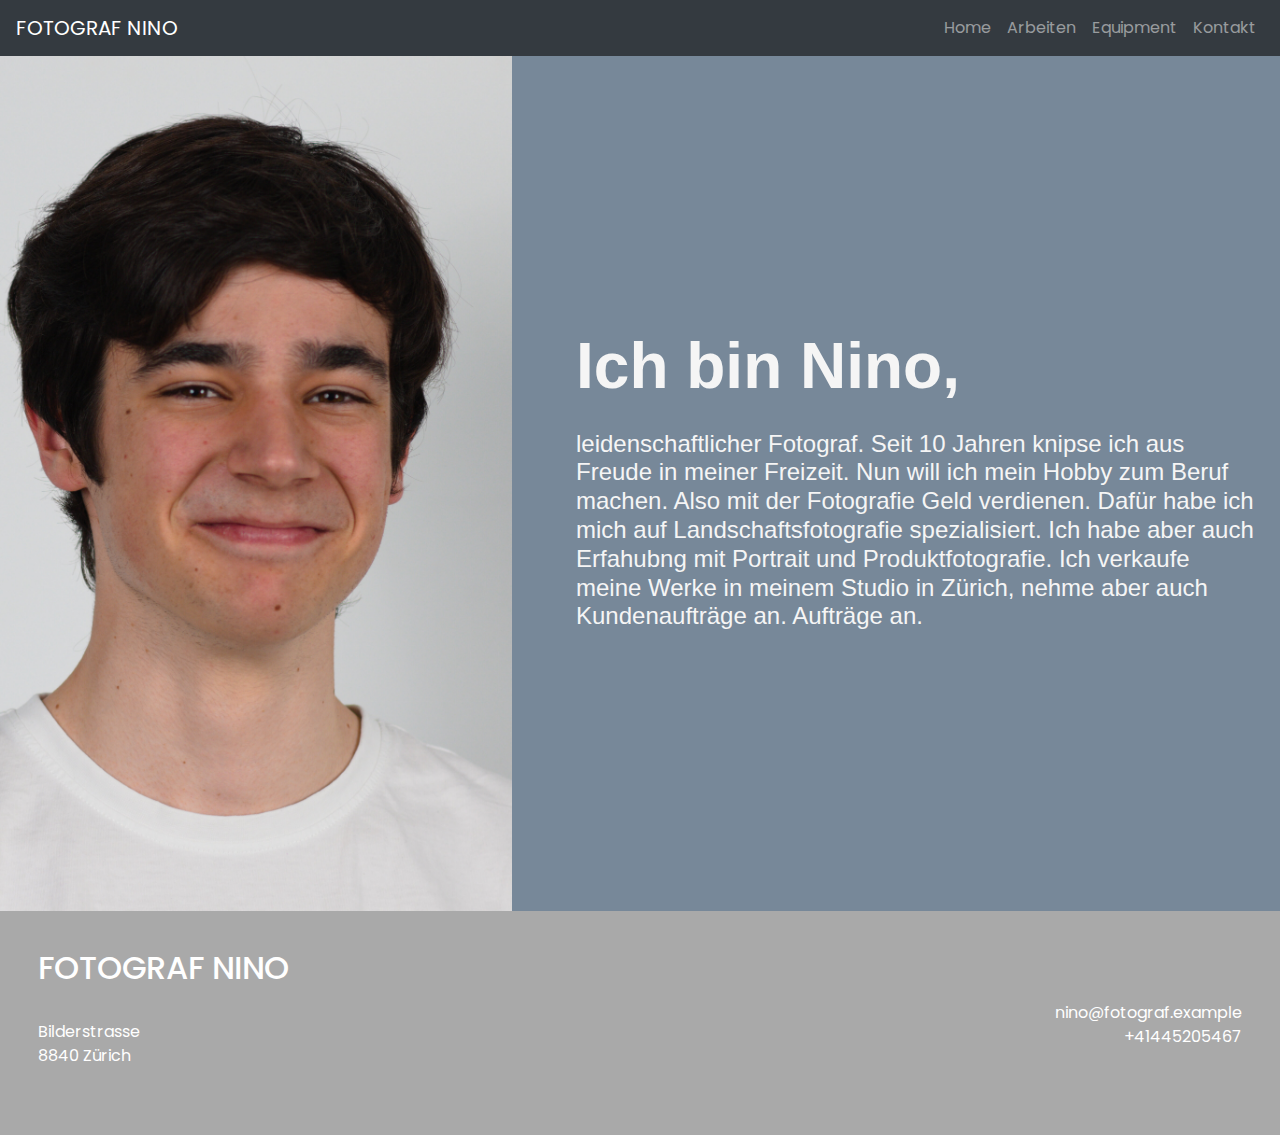
==== commit 7d65e898: "Merge remote-tracking branch 'origin/master'" ====
--- a/index.html
+++ b/index.html
@@ -35,14 +35,14 @@
                         <a class="nav-link acitve" href="index.html">Home <span class="sr-only">(current)</span></a>
                     </li>
                     <li class="nav-item">
-                        <a class="nav-link" href="arbeiten.html">Arbeiten</a>
+                        <a class="nav-link" href="arbeiten1.html">Arbeiten</a>
                     </li>
                     <li class="nav-item">
-                        <a class="nav-link" href="equitment.html">Equipment<span
+                        <a class="nav-link" href="equitment1.html">Equipment<span
                                 class="sr-only">(current)</span></a>
                     </li>
                     <li class="nav-item">
-                        <a class="nav-link" href="kontakt.html">Kontakt</a>
+                        <a class="nav-link" href="kontakt1.html">Kontakt</a>
                     </li>
                 </ul>
 
--- a/style.css
+++ b/style.css
@@ -146,7 +146,7 @@
 
     section.intro .topic h1 {
         font-size: 20pt;
-        font-weight: 800;
+        font-weight: 700;
         margin-bottom: 25px;
 
     }
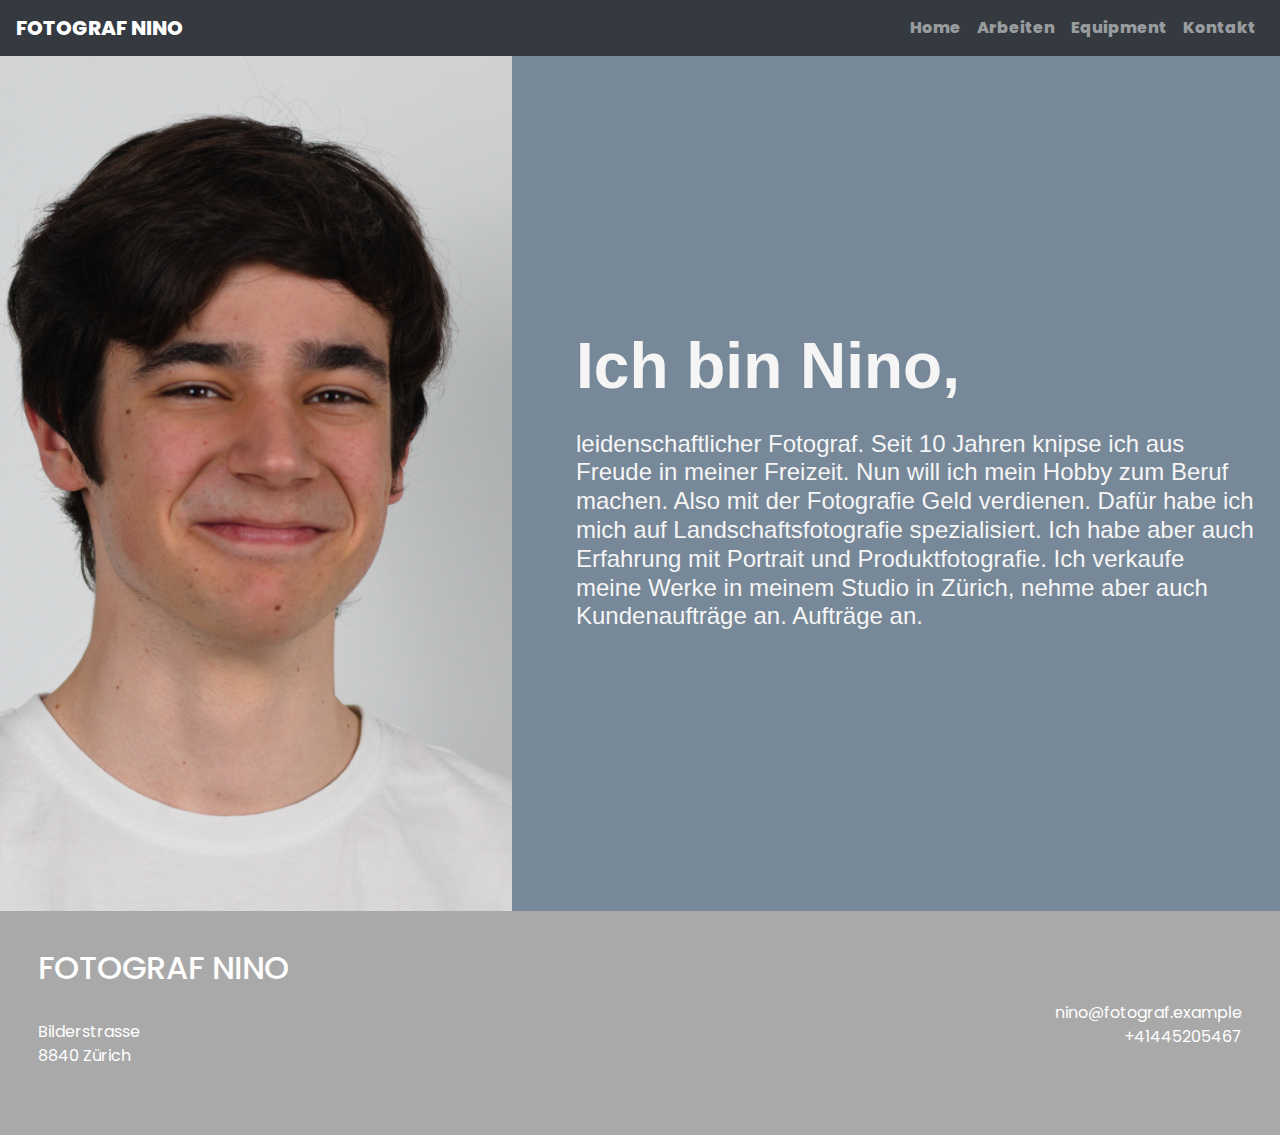
==== commit b0d18e04: "Last Version Silvan" ====
--- a/index.html
+++ b/index.html
@@ -62,7 +62,7 @@
                     meiner Freizeit. Nun will ich mein
                     Hobby zum Beruf machen. Also mit der Fotografie Geld verdienen. Dafür habe ich mich auf
                     Landschaftsfotografie
-                    spezialisiert. Ich habe aber auch Erfahubng mit Portrait und Produktfotografie. Ich verkaufe
+                    spezialisiert. Ich habe aber auch Erfahrung mit Portrait und Produktfotografie. Ich verkaufe
                     meine Werke in meinem Studio in Zürich, nehme aber auch Kundenaufträge an.
                     Aufträge an.
                 </h2>
--- a/style.css
+++ b/style.css
@@ -2,6 +2,7 @@
 
 nav {
     font-family: 'Poppins';
+    font-weight: 800;
 }
 
 .nav-link:hover {
@@ -10,7 +11,30 @@
 
 
 /*Carousel Page Arbeiten*/
-
+.arbeitstitelcontainer{
+    text-align: center;
+
+}
+.arbeitstitel{
+    background-color: lightslategrey;
+    color: white;
+    height: 100%;
+    width: 100%;
+    text-align:center;
+    vertical-align: middle;
+     line-height: 1700%;
+}
+.arbeitsaudio{
+    background-color: whitesmoke;
+    color: white;
+    height: 100%;
+    width: 100%;
+    text-align:center;
+    vertical-align: middle;
+}
+.audioelement{
+    margin-top: 43%;
+}
 
 /* Index */
 
@@ -57,12 +81,11 @@
 }
 
 
-/*Kontaktformuar*/
+/*Kontaktformular*/
 
 h3 {
     font-size: 24pt;
     font-weight: 800;
-    padding-bottom: 12%;
     color: whitesmoke;
 }
 
@@ -79,12 +102,16 @@
     justify-content: center;
 }
 
+.kontaktformular h3 {
+    color: darkslategray;
+}
+
 .submit {
     color: darkslategray !important;
 }
 
 
-/*Equitment*/
+/*Equipment*/
 
 .card-deck {
     padding: 5%;
@@ -93,7 +120,6 @@
 
 
 /*footer*/
-
 .foot {
     display: flex;
     justify-content: space-between;
@@ -109,6 +135,7 @@
     padding-top: 7%;
     padding-bottom: 4%;
     text-align: right;
+    color: #ffffff;
 }
 
 .footr a {
@@ -127,6 +154,11 @@
 
 }
 
+.foot h3 {
+    font-family: 'Poppins';
+    font-weight: 800;
+}
+
 /*Responsive*/
 
 @media screen and (max-width: 720px) {
@@ -146,7 +178,7 @@
 
     section.intro .topic h1 {
         font-size: 20pt;
-        font-weight: 700;
+        font-weight: 800;
         margin-bottom: 25px;
 
     }
@@ -206,5 +238,4 @@
         color: #fff;
 
     }
-
 }